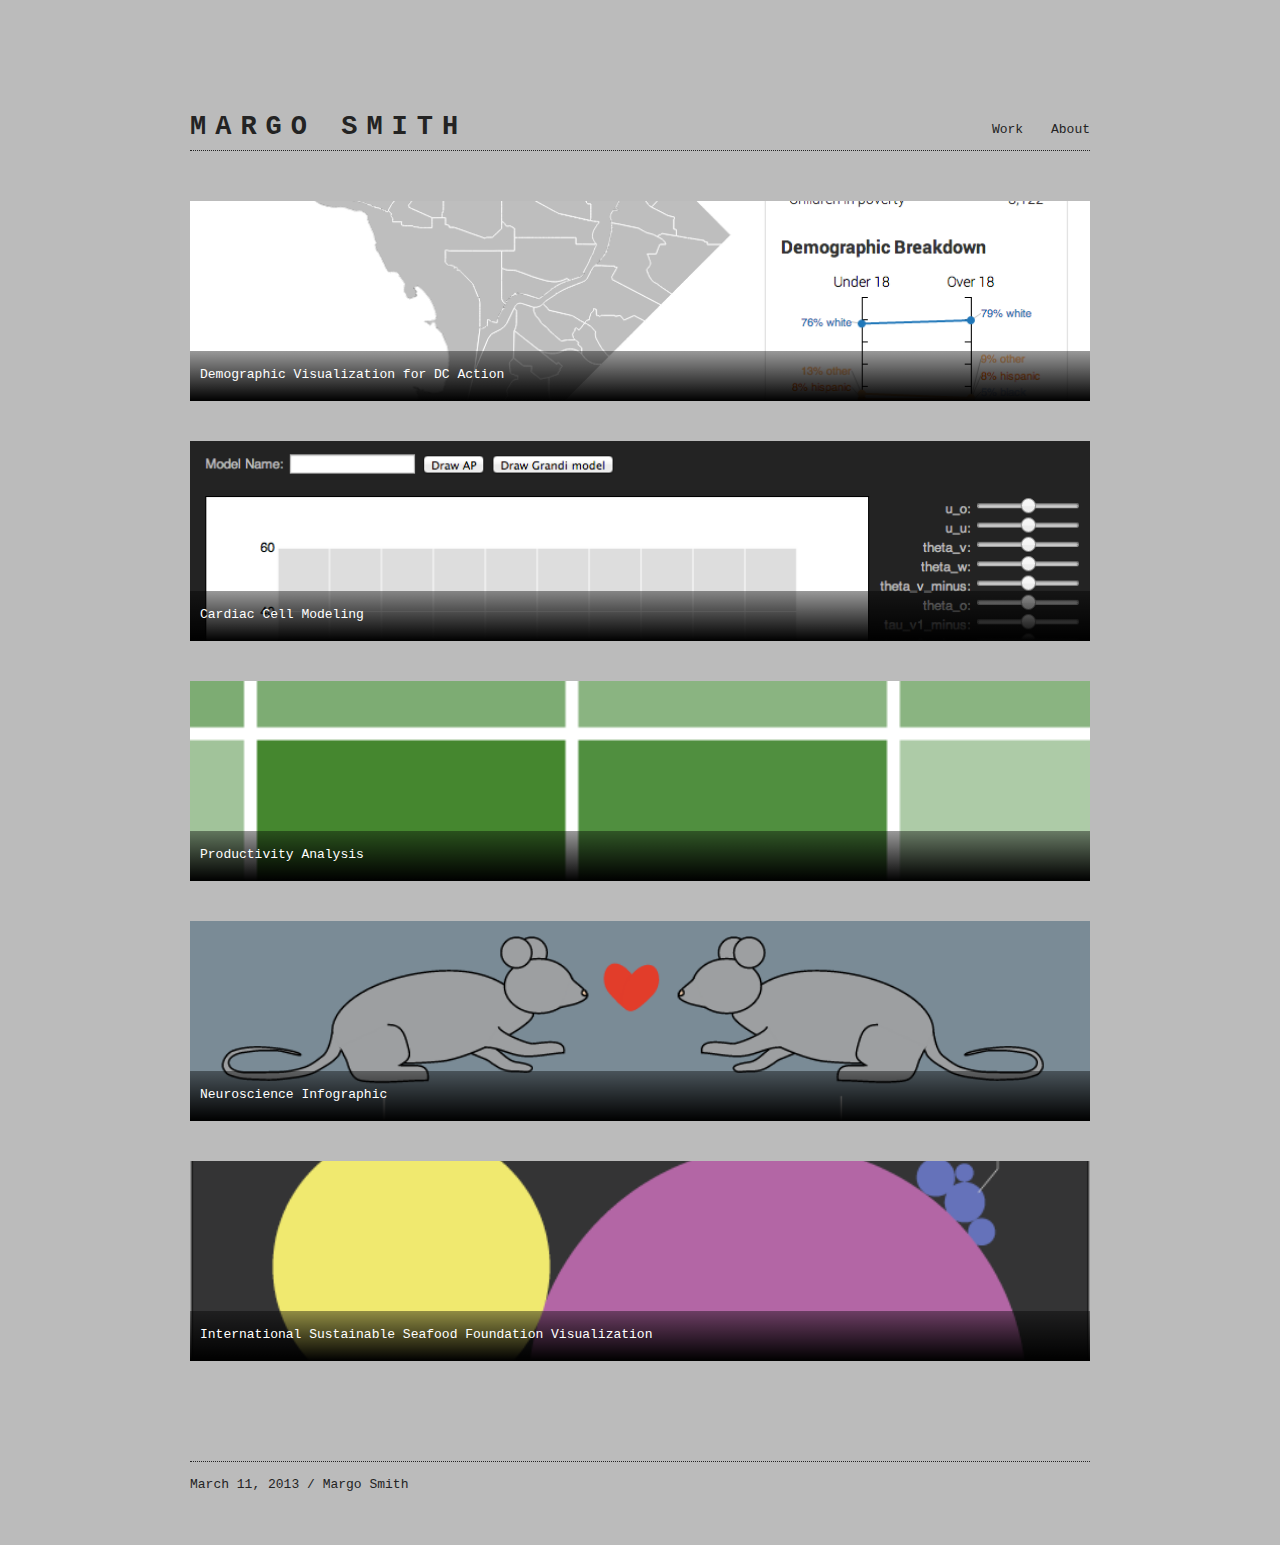
==== index.html @ d5dda742 "Initialized repo, website is as it was before hacker school" ====
<!DOCTYPE html>

<head>
<script src="js/jquery.min.js"></script>
<title>Margo Smith</title>
<link type="text/css" rel="stylesheet" href="stylesheet2.css"/>
</head>

<body>
  <div class="header">
    <div class="logo">
      <a href="http://margoleesmith.com">
   		<h1>Margo Smith</h1>
   	  </a>  
    </div>
  	<nav class="main_nav">
      <ul>
      	<li id="nav1"><a href="http://margoleesmith.com">Work</a></li>
      	<li id="nav2"><a href="http://margoleesmith.com/about/">About</a></li>
      </ul>
  	</nav>
  </div>

  <div class="example" id="fifth">
  	<p class="frontpage_text">Demographic Visualization for DC Action<br/>
  	<small>DC Action for Children is a Washington DC based non-profit that aims to use "data-based analysis ... to promote policies and actions that optimize child and family well-being." Through the data scientist volunteer organization DataKind, I volunteered to assist in their "data-book" project.</small>
  	<span class="more">(<a href="dc_action/">more...</a>)</span>
  	</p>
  </div>

  <div class="example" id="fourth">
	  <p class="fontpage_text">Cardiac Cell Modeling<br />
	  <small>I created this small web app to assist in a study being carried out by the cardiology lab I work in (Christini Lab at Weill Cornell). Without getting into too much technical detail about the models and the biology, the goal was to create a simplified model that reproduced the behavior of a more complex model.</small>
	  <span class="more">(<a href="lab_work/">more...</a>)</span>
	  </p>
	</div>
	
	<div class="example" id="third">
	  <p class="fontpage_text">Productivity Analysis<br />
	  <small>This is a visualization of personal data that I collected about my productivity at different times of the day. For 8 weeks I kept a log of what I did for each 30 minute increment of my workday in a Google Docs Spreadsheet.</small>
	  <span class="more">(<a href="productivity/">more...</a>)</span>
	  </p>
	</div>

	<div class="example" id="second">
	  <p class="fontpage_text">Neuroscience Infographic<br />
	  <small>This graphic was created in illustrator. The goal was to present the findings of a complex scientific study in a way that anyone could understand without over-simplifying the process or results.</small>
	  <span class="more">(<a href="neuro-graphic/">more...</a>)</span>
	  </p>
	</div>
	  
	<div class="example" id="first">
	  <p class="fontpage_text">International Sustainable Seafood Foundation Visualization<br />
	  <small>These graphics were created in Illustrator for the International Sustainable Seafood Foundation's annual "Status of the Stock" report. The aim of this report is to provide a succinct summary of the health of various tuna populations around the world.</small>
	  <span class="more">(<a href="ISSF/">more...</a>)</span>
	  </p>
	</div>
	
	<div class="footer">
		<p>March 11, 2013 / <a href="http://margoleesmith.com">Margo Smith</a></p>
	</div>
	
	<script>
	  $('.example').on("click", function() {
	    $(this).toggleClass('show-description');
	  });
	</script>
</body>
---- stylesheet2.css ----
@charset "utf-8";
/* CSS Document */

a{
	text-decoration: none;
	color: #232323;
}
.more a{
  color: #bbbbbb;
}
.regular_text a {
  color: blue;
  text-decoration: underline;
}
a:hover{
  font-weight:bold;
}
.example{
  height: 200px;
  background-size: cover;
  position: relative;
  margin: 40px 0 0 0;
}
body{
  font-family: "Courier New","Courier","monospace";
  font-size: 13px;
  line-height: 1.5em;
  margin: 0 auto;
  max-width: 900px;
/*  background: #232323;
  color: #bbbbbb;*/
  background: #bbbbbb;
  color: #232323;
}
.header{
  margin: 100px 0 50px 0;
  height: 50px;
/*   border-bottom: 1px dotted #aaaaaa;*/
	border-bottom: 1px dotted #232323;
}
.footer{
	margin: 100px 0 50px 0;
	border-top: 1px dotted #232323;
}

.logo{
  float: left;
  text-align: left;
}
.logo h1{
  font-size: 27px;
  text-transform: uppercase;
  letter-spacing: 9px;
  font-weight: bold;
  /*color: #aaaaaa;*/
}
nav{
  /*color: #bbbbbb;*/
  float: right;
  height: 50px;
}
nav ul{
	margin: 20px 0 0 0;
}
nav ul li{
   display:inline;
   text-align: right;
   padding-left: 20px;
}
nav ul li a{
   text-decoration: none;
   text-align: right;
}
.regular_text {
	/*color: #bbbbbb;*/
	margin: 0;
}
.example p {
  color: rgba(255,255,255,1);
  background: black;
  background: linear-gradient(bottom, rgba(0,0,0,1), rgba(0,0,0,.4));
  background: -webkit-linear-gradient(bottom, rgba(0,0,0,1), rgba(0,0,0,.4));
  background: -moz-linear-gradient(bottom, rgba(0,0,0,1), rgba(0,0,0,.4));
  padding: 10px;
  line-height: 28px;
  text-align: justify;
  position: absolute;
  bottom: 0;
  margin: 0;
  height: 30px;
  transition: height .5s;
  -webkit-transition: height .5s;
  -moz-transition: height .5s;
  -o-transition: height .5s;
}
small, .more{
  opacity: 0;
}
.show-description p{
  height: 125px;
}
.show-description small, .show-description .more{
  opacity: 1;
}
#first{
/*  background-image: url("issf_small.png");*/
  background-image: url("ISSF/images/Tuna1.png");
  background-position: 0 -200px;
  background-repeat: no-repeat;
}
#second{
  background-image: url("images/neuro_graphic_small.png");
}
#third{
  background-image: url("images/productivity_small.png");
}
#fourth {
  background-image: url("images/lab_work_small.png");
}
#fifth {
  background-image: url("images/dc_action_small.png");
}
.more {
  float: right;
}

.issf_image {
  display: inline-block;
  margin-top: 35px;
}
.issf_image img {
  float: left;
  padding-right: 35px;
  max-width: 600px;
}
.main img{
	max-width: 900px;
}
.main {
  margin-top: 35px;
}

#productivity_div {
	display: inline-block;
	margin: 35px 0 0 0;
	width: 900px;
}
#productivity_fig text {
	font-family: Veranda, sans-serif;
	font-size: 14px;
	text-anchor: middle;
}
#grid {
	width: 600px;
	float: left;
}
#marginal {
	width: 200px;
	margin: 0 0 0 0;
	float: right;
}

.iframe {
  margin: 35px 0 0 0;
}

@media (max-width: 500px){
  h1 {
    font-size: 50px;
    margin-top: 20px;
    line-height: 40px;
  }
  h2 {
    font-size: 20px;
    margin: 20px 0 30px 0;
  }
  div {
    margin: 20px 12px 0 12px;
  }
  p {
    font-size: 20px;
    line-height: 24px;
  }
  small {
    font-size: 16px;
  }
}
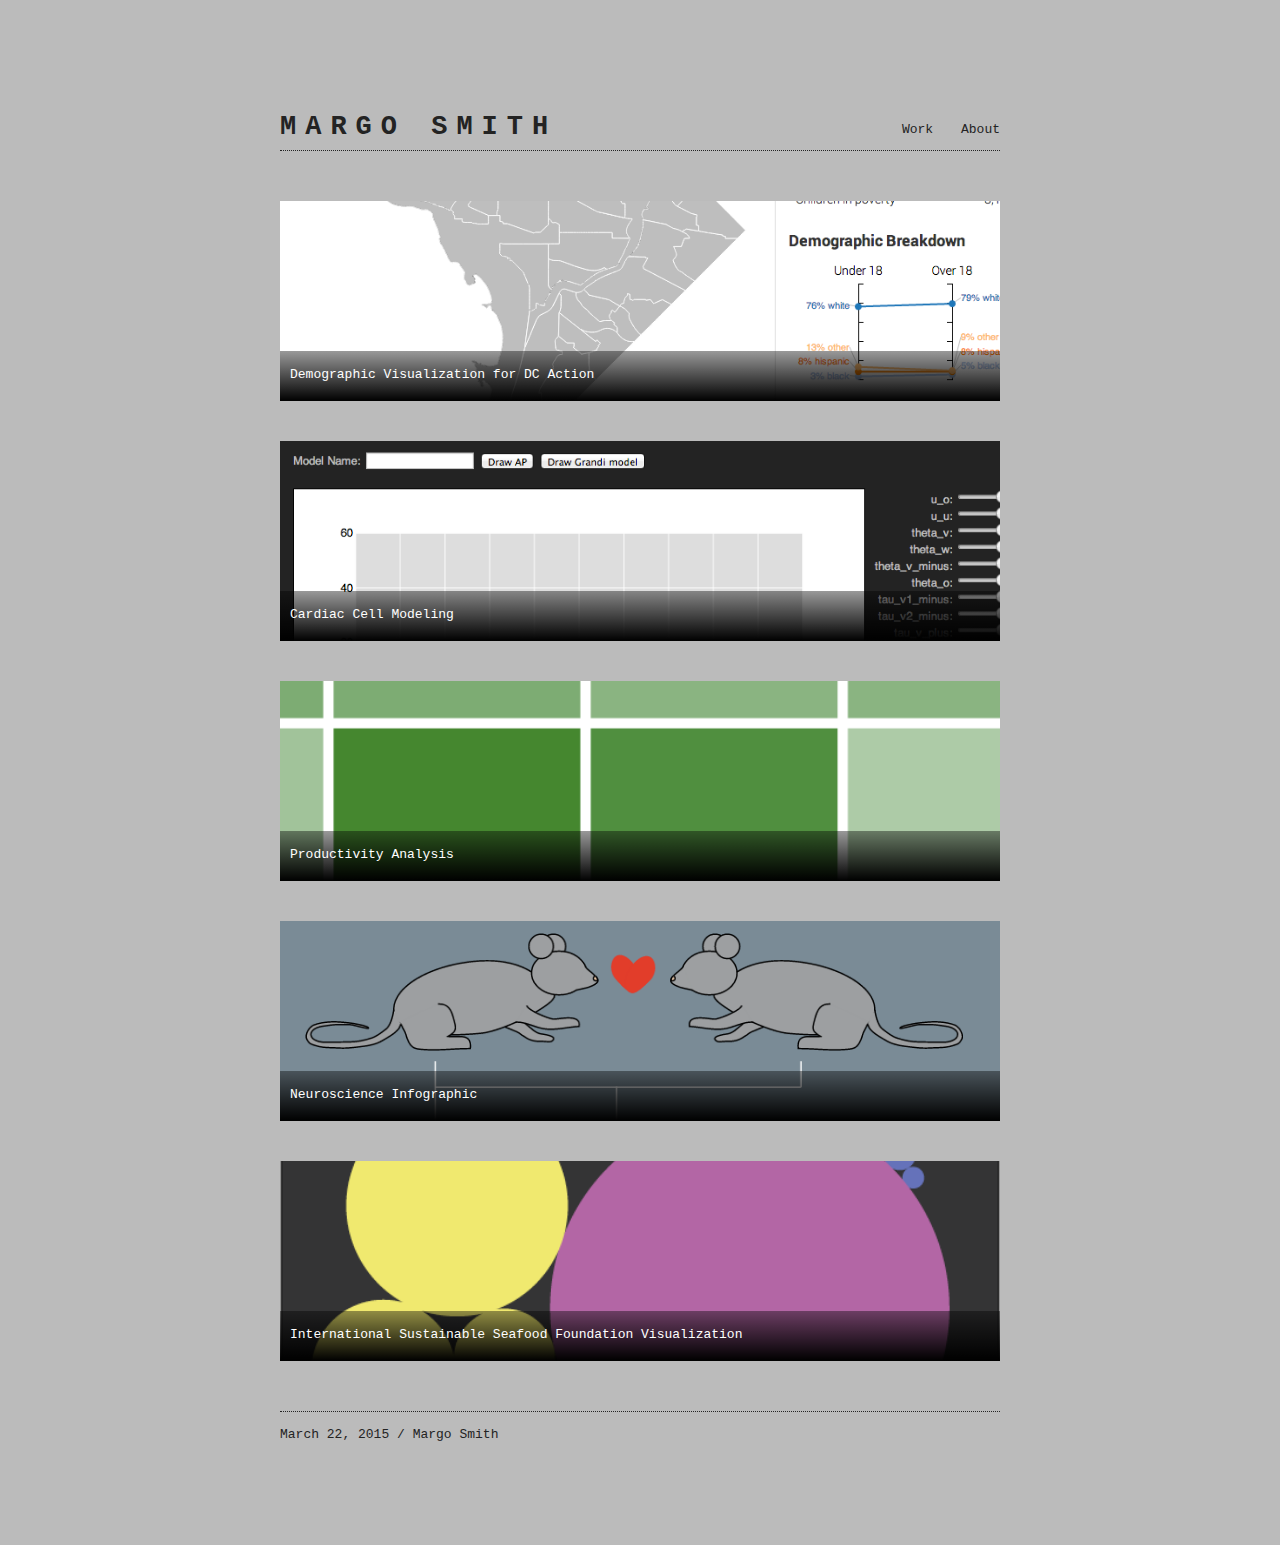
==== commit 83e66a35: "attempt to standardize pages" ====
--- a/index.html
+++ b/index.html
@@ -3,53 +3,53 @@
 <head>
 <script src="js/jquery.min.js"></script>
 <title>Margo Smith</title>
-<link type="text/css" rel="stylesheet" href="stylesheet2.css"/>
+<link type="text/css" rel="stylesheet" href="stylesheet.css"/>
 </head>
 
 <body>
+<div id="canvas">
+  
   <div class="header">
     <div class="logo">
-      <a href="http://margoleesmith.com">
-   		<h1>Margo Smith</h1>
-   	  </a>  
+      <a href="/"><h1>Margo Smith</h1></a>  
     </div>
   	<nav class="main_nav">
       <ul>
-      	<li id="nav1"><a href="http://margoleesmith.com">Work</a></li>
-      	<li id="nav2"><a href="http://margoleesmith.com/about/">About</a></li>
+      	<li id="nav1"><a href="/">Work</a></li>
+      	<li id="nav2"><a href="about/">About</a></li>
       </ul>
   	</nav>
   </div>
 
-  <div class="example" id="fifth">
+  <div class="example" id="dc_action">
   	<p class="frontpage_text">Demographic Visualization for DC Action<br/>
   	<small>DC Action for Children is a Washington DC based non-profit that aims to use "data-based analysis ... to promote policies and actions that optimize child and family well-being." Through the data scientist volunteer organization DataKind, I volunteered to assist in their "data-book" project.</small>
   	<span class="more">(<a href="dc_action/">more...</a>)</span>
   	</p>
   </div>
 
-  <div class="example" id="fourth">
+  <div class="example" id="lab_work">
 	  <p class="fontpage_text">Cardiac Cell Modeling<br />
-	  <small>I created this small web app to assist in a study being carried out by the cardiology lab I work in (Christini Lab at Weill Cornell). Without getting into too much technical detail about the models and the biology, the goal was to create a simplified model that reproduced the behavior of a more complex model.</small>
+	  <small>I created this small web app to assist in a study being carried out by the Christini Lab at Weill Cornell. The goal was to create a simplified model that reproduced the behavior of a more complex model.</small>
 	  <span class="more">(<a href="lab_work/">more...</a>)</span>
 	  </p>
 	</div>
 	
-	<div class="example" id="third">
+	<div class="example" id="productivity">
 	  <p class="fontpage_text">Productivity Analysis<br />
 	  <small>This is a visualization of personal data that I collected about my productivity at different times of the day. For 8 weeks I kept a log of what I did for each 30 minute increment of my workday in a Google Docs Spreadsheet.</small>
 	  <span class="more">(<a href="productivity/">more...</a>)</span>
 	  </p>
 	</div>
 
-	<div class="example" id="second">
+	<div class="example" id="neuro_graphic">
 	  <p class="fontpage_text">Neuroscience Infographic<br />
 	  <small>This graphic was created in illustrator. The goal was to present the findings of a complex scientific study in a way that anyone could understand without over-simplifying the process or results.</small>
 	  <span class="more">(<a href="neuro-graphic/">more...</a>)</span>
 	  </p>
 	</div>
 	  
-	<div class="example" id="first">
+	<div class="example" id="issf">
 	  <p class="fontpage_text">International Sustainable Seafood Foundation Visualization<br />
 	  <small>These graphics were created in Illustrator for the International Sustainable Seafood Foundation's annual "Status of the Stock" report. The aim of this report is to provide a succinct summary of the health of various tuna populations around the world.</small>
 	  <span class="more">(<a href="ISSF/">more...</a>)</span>
@@ -57,7 +57,9 @@
 	</div>
 	
 	<div class="footer">
-		<p>March 11, 2013 / <a href="http://margoleesmith.com">Margo Smith</a></p>
+		<p>March 22, 2015 / 
+		<a href="http://margoleesmith.com">Margo Smith</a>
+		</p>
 	</div>
 	
 	<script>
@@ -65,4 +67,6 @@
 	    $(this).toggleClass('show-description');
 	  });
 	</script>
+
+<!-- </div> -->
 </body>
--- a/stylesheet.css
+++ b/stylesheet.css
@@ -0,0 +1,201 @@
+@charset "utf-8";
+
+a {
+	text-decoration: none;
+	color: #232323;
+}
+.more a {
+  color: #bbbbbb;
+}
+.regular_text a {
+  color: blue;
+  text-decoration: underline;
+}
+a:hover {
+  font-weight:bold;
+}
+.example {
+  height: 200px;
+  background-size: cover;
+  position: relative;
+  margin: 40px 0 0 0;
+}
+body {
+  font-family: "Courier New","Courier","monospace";
+  font-size: 13px;
+  line-height: 1.5em;
+  margin: 0 auto;
+  max-width: 900px;
+  background: #bbbbbb;
+  color: #232323;
+}
+#canvas {
+  width: 80%;
+  margin: auto;
+}
+.header {
+  margin: 100px 0 50px 0;
+  height: 50px;
+	border-bottom: 1px dotted #232323;
+}
+.footer {
+	margin: 50px 0 100px 0;
+	border-top: 1px dotted #232323;
+}
+
+.logo {
+  float: left;
+  text-align: left;
+}
+.logo h1 {
+  font-size: 27px;
+  text-transform: uppercase;
+  letter-spacing: 9px;
+  font-weight: bold;
+}
+nav {
+  float: right;
+  height: 50px;
+}
+nav ul {
+	margin: 20px 0 0 0;
+}
+nav ul li {
+   display:inline;
+   text-align: right;
+   padding-left: 20px;
+}
+nav ul li a {
+   text-decoration: none;
+   text-align: right;
+}
+.regular_text {
+	margin: 0;
+}
+.example p {
+  color: rgba(255,255,255,1);
+  background: black;
+  background: linear-gradient(bottom, rgba(0,0,0,1), rgba(0,0,0,.4));
+  background: -webkit-linear-gradient(bottom, rgba(0,0,0,1), rgba(0,0,0,.4));
+  background: -moz-linear-gradient(bottom, rgba(0,0,0,1), rgba(0,0,0,.4));
+  padding: 10px;
+  line-height: 28px;
+  text-align: justify;
+  position: absolute;
+  bottom: 0;
+  margin: 0;
+  height: 30px;
+  transition: height .5s;
+  -webkit-transition: height .5s;
+  -moz-transition: height .5s;
+  -o-transition: height .5s;
+}
+small, .more {
+  opacity: 0;
+}
+.show-description p {
+  height: 125px;
+}
+.show-description small, .show-description .more {
+  opacity: 1;
+}
+#issf {
+  background-image: url("ISSF/images/Tuna1.png");
+  background-position: 0 -200px;
+  background-repeat: no-repeat;
+}
+#neuro_graphic {
+  background-image: url("images/neuro_graphic_small.png");
+}
+#productivity {
+  background-image: url("images/productivity_small.png");
+}
+#lab_work {
+  background-image: url("images/lab_work_small.png");
+}
+#dc_action {
+  background-image: url("images/dc_action_small.png");
+}
+.more {
+  float: right;
+}
+
+.issf_image {
+  display: inline-block;
+  margin-top: 35px;
+}
+.issf_image img {
+  float: left;
+  padding-right: 35px;
+  max-width: 600px;
+}
+.main img {
+	max-width: 900px;
+}
+.main {
+  margin-top: 35px;
+  width: 80%;
+}
+
+#about_main {
+  display: inline;
+}
+#brain_image {
+  margin: 0;
+  width: 64%;
+  float: left;
+}
+#about_content {
+  width: 34%;
+  margin: 0;
+  float: right;
+}
+#contact {
+  margin-top: 50px;
+}
+
+#productivity_div {
+	display: inline-block;
+	margin: 35px 0 0 0;
+	width: 900px;
+}
+#productivity_fig text {
+	font-family: Veranda, sans-serif;
+	font-size: 14px;
+	text-anchor: middle;
+}
+#grid {
+	width: 600px;
+	float: left;
+}
+#marginal {
+	width: 200px;
+	margin: 0 0 0 0;
+	float: right;
+}
+
+.iframe {
+  margin: 35px 0 0 0;
+}
+
+@media (max-width: 500px){
+  h1 {
+    font-size: 50px;
+    margin-top: 20px;
+    line-height: 40px;
+  }
+  h2 {
+    font-size: 20px;
+    margin: 20px 0 30px 0;
+  }
+  div {
+    margin: 20px 12px 0 12px;
+  }
+  p {
+    font-size: 20px;
+    line-height: 24px;
+  }
+  small {
+    font-size: 16px;
+  }
+}
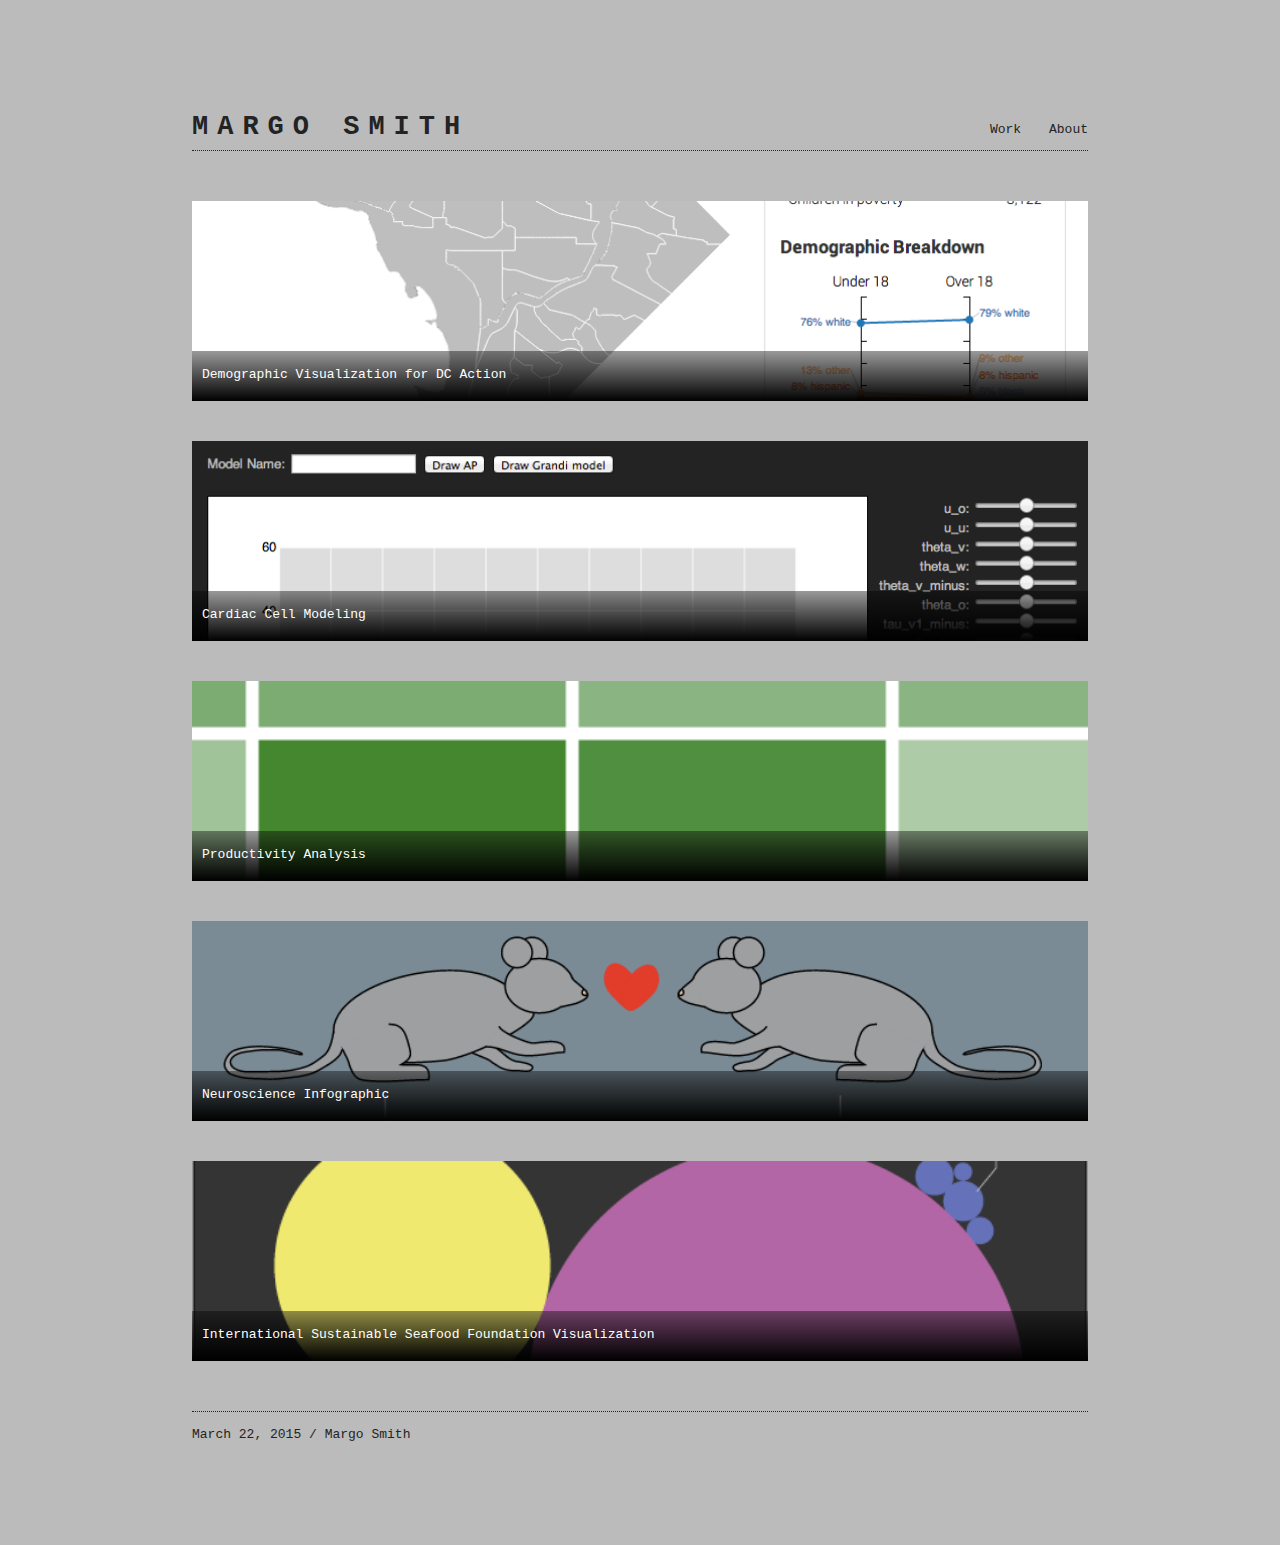
==== commit a83ce905: "rename neuro_graphic directory" ====
--- a/index.html
+++ b/index.html
@@ -3,70 +3,66 @@
 <head>
 <script src="js/jquery.min.js"></script>
 <title>Margo Smith</title>
-<link type="text/css" rel="stylesheet" href="stylesheet.css"/>
+<link type="text/css" rel="stylesheet" href="/stylesheet.css"/>
 </head>
 
 <body>
-<div id="canvas">
   
-  <div class="header">
-    <div class="logo">
-      <a href="/"><h1>Margo Smith</h1></a>  
-    </div>
-  	<nav class="main_nav">
-      <ul>
-      	<li id="nav1"><a href="/">Work</a></li>
-      	<li id="nav2"><a href="about/">About</a></li>
-      </ul>
-  	</nav>
+<div class="header">
+  <div class="logo">
+    <a href="/"><h1>Margo Smith</h1></a>  
   </div>
+	<nav class="main_nav">
+    <ul>
+    	<li id="nav1"><a href="/">Work</a></li>
+    	<li id="nav2"><a href="about/">About</a></li>
+    </ul>
+	</nav>
+</div>
 
-  <div class="example" id="dc_action">
-  	<p class="frontpage_text">Demographic Visualization for DC Action<br/>
-  	<small>DC Action for Children is a Washington DC based non-profit that aims to use "data-based analysis ... to promote policies and actions that optimize child and family well-being." Through the data scientist volunteer organization DataKind, I volunteered to assist in their "data-book" project.</small>
-  	<span class="more">(<a href="dc_action/">more...</a>)</span>
-  	</p>
-  </div>
+<div class="example" id="dc_action">
+	<p class="frontpage_text">Demographic Visualization for DC Action<br/>
+	<small>DC Action for Children is a Washington DC based non-profit that aims to use "data-based analysis ... to promote policies and actions that optimize child and family well-being." Through the data scientist volunteer organization DataKind, I volunteered to assist in their "data-book" project.</small>
+	<span class="more">(<a href="dc_action/">more...</a>)</span>
+	</p>
+</div>
 
-  <div class="example" id="lab_work">
-	  <p class="fontpage_text">Cardiac Cell Modeling<br />
-	  <small>I created this small web app to assist in a study being carried out by the Christini Lab at Weill Cornell. The goal was to create a simplified model that reproduced the behavior of a more complex model.</small>
-	  <span class="more">(<a href="lab_work/">more...</a>)</span>
-	  </p>
-	</div>
-	
-	<div class="example" id="productivity">
-	  <p class="fontpage_text">Productivity Analysis<br />
-	  <small>This is a visualization of personal data that I collected about my productivity at different times of the day. For 8 weeks I kept a log of what I did for each 30 minute increment of my workday in a Google Docs Spreadsheet.</small>
-	  <span class="more">(<a href="productivity/">more...</a>)</span>
-	  </p>
-	</div>
+<div class="example" id="lab_work">
+  <p class="fontpage_text">Cardiac Cell Modeling<br />
+  <small>I created this small web app to assist in a study being carried out by the Christini Lab at Weill Cornell. The goal was to create a simplified model that reproduced the behavior of a more complex model.</small>
+  <span class="more">(<a href="lab_work/">more...</a>)</span>
+  </p>
+</div>
 
-	<div class="example" id="neuro_graphic">
-	  <p class="fontpage_text">Neuroscience Infographic<br />
-	  <small>This graphic was created in illustrator. The goal was to present the findings of a complex scientific study in a way that anyone could understand without over-simplifying the process or results.</small>
-	  <span class="more">(<a href="neuro-graphic/">more...</a>)</span>
-	  </p>
-	</div>
-	  
-	<div class="example" id="issf">
-	  <p class="fontpage_text">International Sustainable Seafood Foundation Visualization<br />
-	  <small>These graphics were created in Illustrator for the International Sustainable Seafood Foundation's annual "Status of the Stock" report. The aim of this report is to provide a succinct summary of the health of various tuna populations around the world.</small>
-	  <span class="more">(<a href="ISSF/">more...</a>)</span>
-	  </p>
-	</div>
-	
-	<div class="footer">
-		<p>March 22, 2015 / 
-		<a href="http://margoleesmith.com">Margo Smith</a>
-		</p>
-	</div>
-	
-	<script>
-	  $('.example').on("click", function() {
-	    $(this).toggleClass('show-description');
-	  });
-	</script>
+<div class="example" id="productivity">
+  <p class="fontpage_text">Productivity Analysis<br />
+  <small>This is a visualization of personal data that I collected about my productivity at different times of the day. For 8 weeks I kept a log of what I did for each 30 minute increment of my workday in a Google Docs Spreadsheet.</small>
+  <span class="more">(<a href="productivity/">more...</a>)</span>
+  </p>
+</div>
 
-<!-- </div> -->
+<div class="example" id="neuro_graphic">
+  <p class="fontpage_text">Neuroscience Infographic<br />
+  <small>This graphic was created in illustrator. The goal was to present the findings of a complex scientific study in a way that anyone could understand without over-simplifying the process or results.</small>
+  <span class="more">(<a href="neuro_graphic/">more...</a>)</span>
+  </p>
+</div>
+  
+<div class="example" id="issf">
+  <p class="fontpage_text">International Sustainable Seafood Foundation Visualization<br />
+  <small>These graphics were created in Illustrator for the International Sustainable Seafood Foundation's annual "Status of the Stock" report. The aim of this report is to provide a succinct summary of the health of various tuna populations around the world.</small>
+  <span class="more">(<a href="ISSF/">more...</a>)</span>
+  </p>
+</div>
+
+<div class="footer">
+  <p>March 22, 2015 / <a href="/">Margo Smith</a></p>
+</div>
+
+<script>
+  $('.example').on("click", function() {
+    $(this).toggleClass('show-description');
+  });
+</script>
+
 </body>
--- a/stylesheet.css
+++ b/stylesheet.css
@@ -25,18 +25,15 @@
   font-size: 13px;
   line-height: 1.5em;
   margin: 0 auto;
-  max-width: 900px;
+  /*max-width: 900px;*/
+  width: 70%;
   background: #bbbbbb;
   color: #232323;
-}
-#canvas {
-  width: 80%;
-  margin: auto;
 }
 .header {
   margin: 100px 0 50px 0;
   height: 50px;
-	border-bottom: 1px dotted #232323;
+  border-bottom: 1px dotted #232323;
 }
 .footer {
 	margin: 50px 0 100px 0;
@@ -127,20 +124,19 @@
 .issf_image img {
   float: left;
   padding-right: 35px;
-  max-width: 600px;
+  max-width: 80%;
 }
 .main img {
-	max-width: 900px;
+	max-width: 100%;
 }
 .main {
   margin-top: 35px;
-  width: 80%;
 }
 
 #about_main {
   display: inline;
 }
-#brain_image {
+#about_image {
   margin: 0;
   width: 64%;
   float: left;
@@ -155,9 +151,9 @@
 }
 
 #productivity_div {
+   margin-top: 35px;
 	display: inline-block;
-	margin: 35px 0 0 0;
-	width: 900px;
+   width: 100%;
 }
 #productivity_fig text {
 	font-family: Veranda, sans-serif;
@@ -165,17 +161,19 @@
 	text-anchor: middle;
 }
 #grid {
-	width: 600px;
+	width: 80%;
 	float: left;
 }
 #marginal {
-	width: 200px;
+	width: 19%;
 	margin: 0 0 0 0;
 	float: right;
 }
 
-.iframe {
-  margin: 35px 0 0 0;
+iframe {
+  margin: 0 0 0 0;
+  width: 100%;
+  height: 700px;
 }
 
 @media (max-width: 500px){
